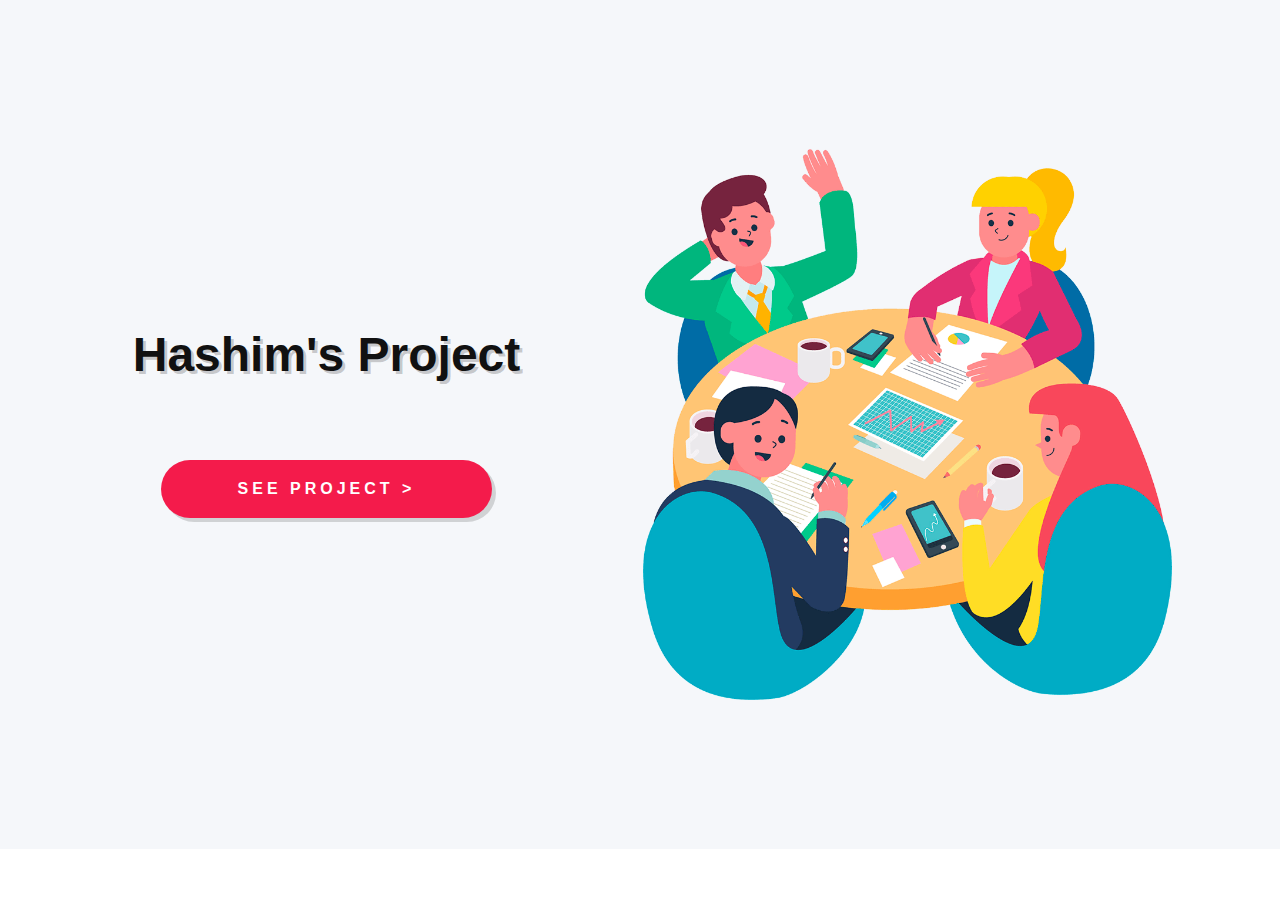
==== client-set/index.html @ 013b5ad4 "New client" ====
<!DOCTYPE html>
<html lang="en">

<head>
    <meta charset="UTF-8">
    <meta name="viewport" content="width=device-width, initial-scale=1.0">
    <link rel="stylesheet" href="style.css">
    <link rel="stylesheet" href="nicepage.css" media="screen">
    <!-- <script class="u-script" type="text/javascript" src="./Page 1_files/jquery-1.9.1.min.js.download" defer=""></script> -->
    <!-- <script class="u-script" type="text/javascript" src="./Page 1_files/nicepage.js.download" defer=""></script> -->
    <meta name="generator" content="Nicepage 4.2.7, nicepage.com">
    <link id="u-theme-google-font" rel="stylesheet" href="css">
    <link id="u-page-google-font" rel="stylesheet" href="css(1)">
    <title>Hashim's Project Release Event 😍</title>
</head>

<body>
    <section id="introPage" class="u-align-center u-clearfix u-palette-5-light-3 u-section-2 loadSection active" id="">
        <div class="u-clearfix u-sheet u-valign-middle u-sheet-1">
            <div class="u-clearfix u-expanded-width u-gutter-0 u-layout-wrap u-layout-wrap-1">
                <div class="u-layout" style="">
                    <div class="u-layout-row" style="">
                        <div class="u-align-center u-container-style u-layout-cell u-left-cell u-shape-rectangle u-size-27-lg u-size-27-xl u-size-60-md u-size-60-sm u-size-60-xs u-size-xs-60 u-layout-cell-1"
                            src="">
                            <div class="u-container-layout u-valign-middle u-container-layout-1">
                                <h2 class="u-custom-font u-font-open-sans u-text u-text-default u-text-1">Hashim's Project
                                </h2>
                                <div class="u-countdown u-countdown-1" data-target-date="Thu, 30 Dec 2021 07:47:58 GMT"
                                    data-type="to-date" data-for="per-visitor" data-time-left="50h" data-timer-id="c5f7"
                                    data-target-number="100" data-direction="down"
                                    data-start-time="Wed, 22 Dec 2021 19:17:49 GMT" data-frequency="10s"
                                    data-show-message="false">
                                    <div class="u-countdown-wrapper u-spacing-20">
                                        
                                        <div
                                            class="u-countdown-item u-countdown-numbers u-hidden u-spacing-10 u-countdown-item-6">
                                            <div
                                                class="u-countdown-counter u-custom-font u-font-oswald u-countdown-counter-6">
                                                <span class="u-countdown-number u-text-palette-2-base">0</span><span
                                                    class="u-countdown-number u-text-palette-2-base">0</span><span
                                                    class="u-countdown-number u-text-palette-2-base">1</span><span
                                                    class="u-countdown-number u-text-palette-2-base">0</span><span
                                                    class="u-countdown-number u-text-palette-2-base">0</span>
                                            </div>
                                            <div class="u-countdown-label u-text-grey-70 u-countdown-label-6">Items
                                            </div>
                                        </div>
                                    </div>
                                </div>
                                <a id="interactDocument"
                                    class="u-active-black u-border-none u-btn u-btn-round u-button-style u-hover-black u-palette-2-base u-radius-41 u-text-active-white u-text-body-alt-color u-text-hover-white u-btn-1">See Project ></a>
                            </div>
                        </div>
                        <div
                            class="u-align-center-md u-align-center-sm u-align-center-xs u-align-left-lg u-align-left-xl u-container-style u-layout-cell u-right-cell u-shape-rectangle u-size-33-lg u-size-33-xl u-size-60-md u-size-60-sm u-size-60-xs u-size-xs-60 u-layout-cell-2">
                            <div class="u-container-layout u-valign-middle-lg u-valign-middle-xl u-container-layout-2"
                                src="">
                                <img class="u-expanded-width-md u-expanded-width-sm u-expanded-width-xs u-image u-image-contain u-image-1"
                                    src="ghghghgh-min.png" data-image-width="900"
                                    data-image-height="939">
                            </div>
                        </div>
                    </div>
                </div>
            </div>
        </div>
    </section>
    <section id="eventPending" class="u-align-center u-clearfix u-palette-5-light-3 u-section-2 loadSection">
        <div class="u-clearfix u-sheet u-valign-middle u-sheet-1">
            <div class="u-clearfix u-expanded-width u-gutter-0 u-layout-wrap u-layout-wrap-1">
                <div class="u-layout" style="">
                    <div class="u-layout-row" style="">
                        <div class="u-align-center u-container-style u-layout-cell u-left-cell u-shape-rectangle u-size-27-lg u-size-27-xl u-size-60-md u-size-60-sm u-size-60-xs u-size-xs-60 u-layout-cell-1"
                            src="">
                            <div class="u-container-layout u-valign-middle u-container-layout-1">
                                <h2 class="u-custom-font u-font-open-sans u-text u-text-default u-text-1">Hashim's Project Release Event 😍
                                </h2>
                                <div class="u-countdown u-countdown-1" data-target-date="Thu, 30 Dec 2021 07:47:58 GMT"
                                    data-type="to-date" data-for="per-visitor" data-time-left="50h" data-timer-id="c5f7"
                                    data-target-number="100" data-direction="down"
                                    data-start-time="Wed, 22 Dec 2021 19:17:49 GMT" data-frequency="10s"
                                    data-show-message="false">
                                    <div class="u-countdown-wrapper u-spacing-20">
                                        <div
                                            class="u-countdown-item u-countdown-years u-hidden u-spacing-10 u-countdown-item-1">
                                            <div
                                                class="u-countdown-counter u-custom-font u-font-oswald u-countdown-counter-1">
                                                <span class="u-countdown-number u-text-palette-2-base">0</span><span
                                                    class="u-countdown-number u-hidden u-text-palette-2-base">0</span>
                                            </div>
                                            <div class="u-countdown-label u-text-grey-70 u-countdown-label-1">Years
                                            </div>
                                        </div>
                                        <div
                                            class="u-countdown-separator u-custom-font u-font-oswald u-hidden u-text-palette-2-base u-countdown-separator-1">
                                            -</div>
                                        <div class="u-countdown-days u-countdown-item u-spacing-10 u-countdown-item-2">
                                            <div
                                                class="u-countdown-counter u-custom-font u-font-oswald u-countdown-counter-2">
                                                <span id="days" class="u-countdown-number u-text-palette-2-base">--</span>
                                            </div>
                                            <div class="u-countdown-label u-text-grey-70 u-countdown-label-2">Days</div>
                                        </div>
                                        <div
                                            class="u-countdown-separator u-custom-font u-font-oswald u-text-palette-2-base u-countdown-separator-2">
                                            -</div>
                                        <div class="u-countdown-hours u-countdown-item u-spacing-10 u-countdown-item-3">
                                            <div
                                                class="u-countdown-counter u-custom-font u-font-oswald u-countdown-counter-3">
                                                <span id="hours" class="u-countdown-number u-text-palette-2-base">--</span>
                                            </div>
                                            <div class="u-countdown-label u-text-grey-70 u-countdown-label-3">Hours
                                            </div>
                                        </div>
                                        <div
                                            class="u-countdown-separator u-custom-font u-font-oswald u-text-palette-2-base u-countdown-separator-3">
                                            -</div>
                                        <div
                                            class="u-countdown-item u-countdown-minutes u-spacing-10 u-countdown-item-4">
                                            <div
                                                class="u-countdown-counter u-custom-font u-font-oswald u-countdown-counter-4">
                                                <span id="minutes" class="u-countdown-number u-text-palette-2-base">--</span>
                                            </div>
                                            <div class="u-countdown-label u-text-grey-70 u-countdown-label-4">Minutes
                                            </div>
                                        </div>
                                        <div
                                            class="u-countdown-separator u-custom-font u-font-oswald u-text-palette-2-base u-countdown-separator-4">
                                            -</div>
                                        <div
                                            class="u-countdown-item u-countdown-seconds u-spacing-10 u-countdown-item-5">
                                            <div
                                                class="u-countdown-counter u-custom-font u-font-oswald u-countdown-counter-5">
                                                <span id="seconds" class="u-countdown-number u-text-palette-2-base">--</span>
                                            </div>
                                            <div class="u-countdown-label u-text-grey-70 u-countdown-label-5">Seconds
                                            </div>
                                        </div>
                                        <div
                                            class="u-countdown-separator u-custom-font u-font-oswald u-hidden u-text-palette-2-base u-countdown-separator-5">
                                            -</div>
                                        <div
                                            class="u-countdown-item u-countdown-numbers u-hidden u-spacing-10 u-countdown-item-6">
                                            <div
                                                class="u-countdown-counter u-custom-font u-font-oswald u-countdown-counter-6">
                                                <span class="u-countdown-number u-text-palette-2-base">0</span><span
                                                    class="u-countdown-number u-text-palette-2-base">0</span><span
                                                    class="u-countdown-number u-text-palette-2-base">1</span><span
                                                    class="u-countdown-number u-text-palette-2-base">0</span><span
                                                    class="u-countdown-number u-text-palette-2-base">0</span>
                                            </div>
                                            <div class="u-countdown-label u-text-grey-70 u-countdown-label-6">Items
                                            </div>
                                        </div>
                                    </div>
                                    <div class="u-countdown-message">
                                        <p id="quickMessage">The project will automatically be live and public, this page will automatically take you to the project when time reaches.</p>
                                    </div>
                                </div>
                                <a
                                    class="u-active-black u-border-none u-btn u-btn-round u-button-style u-hover-black u-palette-2-base u-radius-41 u-text-active-white u-text-body-alt-color u-text-hover-white u-btn-1">Comming Soon...</a>
                            </div>
                        </div>
                        <div
                            class="u-align-center-md u-align-center-sm u-align-center-xs u-align-left-lg u-align-left-xl u-container-style u-layout-cell u-right-cell u-shape-rectangle u-size-33-lg u-size-33-xl u-size-60-md u-size-60-sm u-size-60-xs u-size-xs-60 u-layout-cell-2">
                            <div class="u-container-layout u-valign-middle-lg u-valign-middle-xl u-container-layout-2"
                                src="">
                                <img class="u-expanded-width-md u-expanded-width-sm u-expanded-width-xs u-image u-image-contain u-image-1"
                                    src="ghghghgh-min.png" data-image-width="900"
                                    data-image-height="939">
                            </div>
                        </div>
                    </div>
                </div>
            </div>
        </div>
    </section>
    <section id="eventAboutToStart" class="loadSection prepareProject">
        <video id="myVideo" preload="auto">
            <source src="ogg.mp4" type="video/mp4">
            Your browser does not support the video tag.
          </video>
    </section>

    <!-- Scripting... -->
    <script src="index.js"></script>
</body>

</html>
---- client-set/style.css ----
/* Private css */
.loadSection{
    transition: 0.6s;
    opacity: 0;
    visibility:hidden;
    position:absolute;
    top:0;
    left:0;
    width:100vw;
    height:auto;
}
.loadSection.active{
    opacity:1;
    visibility:visible;
}

/* Project prepration */
.prepareProject{
    position:fixed;
    top:0;
    left:0;
    width:100vw;
    height:100vh;
}
.prepareProject video{
    width:100vw;
    height:100vh;
    object-fit:contain;
}


/* Private css ends here */


.u-section-2 {
    background-image: none;
}

.u-section-2 .u-sheet-1 {
    min-height: 849px;
}

.u-section-2 .u-layout-wrap-1 {
    pointer-events: auto;
    /* margin-top: 60px;
    margin-bottom: 60px; */
}

.u-section-2 .u-layout-cell-1 {
    min-height: 747px;
    pointer-events: auto;
}

.u-section-2 .u-container-layout-1 {
    padding: 30px 26px;
}

.u-section-2 .u-text-1 {
    line-height: 1;
    font-weight: 700;
    text-shadow: 3px 3px 0px rgba(0, 0, 0, 0.2);
    box-shadow: 3px 3px 0 0 rgba(0, 0, 0, 0);
    font-size: 3rem;
    font-family: "Open Sans", sans-serif;
    margin: 0 auto;
}

.u-section-2 .u-countdown-1 {
    margin: 43px auto 0;
}

.u-section-2 .u-countdown-item-1 {
    padding: 14px 0;
}

.u-section-2 .u-countdown-counter-1 {
    font-size: 3.75rem;
    letter-spacing: 2px;
    line-height: 1;
    font-weight: 700;
    text-shadow: 3px 3px 0px rgba(0, 0, 0, 0.15);
}

.u-section-2 .u-countdown-label-1 {
    font-size: 1rem;
    text-transform: uppercase;
}

.u-section-2 .u-countdown-separator-1 {
    font-size: 3.75rem;
    letter-spacing: 2px;
    line-height: 1;
    font-weight: 700;
    text-shadow: 3px 3px 0px rgba(0, 0, 0, 0.15);
}

.u-section-2 .u-countdown-item-2 {
    padding: 14px 0;
}

.u-section-2 .u-countdown-counter-2 {
    font-size: 3.75rem;
    letter-spacing: 2px;
    line-height: 1;
    font-weight: 700;
    text-shadow: 3px 3px 0px rgba(0, 0, 0, 0.15);
}

.u-section-2 .u-countdown-label-2 {
    font-size: 1rem;
    text-transform: uppercase;
}

.u-section-2 .u-countdown-separator-2 {
    font-size: 3.75rem;
    letter-spacing: 2px;
    line-height: 1;
    font-weight: 700;
    text-shadow: 3px 3px 0px rgba(0, 0, 0, 0.15);
}

.u-section-2 .u-countdown-item-3 {
    padding: 14px 0;
}

.u-section-2 .u-countdown-counter-3 {
    font-size: 3.75rem;
    letter-spacing: 2px;
    line-height: 1;
    font-weight: 700;
    text-shadow: 3px 3px 0px rgba(0, 0, 0, 0.15);
}

.u-section-2 .u-countdown-label-3 {
    font-size: 1rem;
    text-transform: uppercase;
}

.u-section-2 .u-countdown-separator-3 {
    font-size: 3.75rem;
    letter-spacing: 2px;
    line-height: 1;
    font-weight: 700;
    text-shadow: 3px 3px 0px rgba(0, 0, 0, 0.15);
}

.u-section-2 .u-countdown-item-4 {
    padding: 14px 0;
}

.u-section-2 .u-countdown-counter-4 {
    font-size: 3.75rem;
    letter-spacing: 2px;
    line-height: 1;
    font-weight: 700;
    text-shadow: 3px 3px 0px rgba(0, 0, 0, 0.15);
}

.u-section-2 .u-countdown-label-4 {
    font-size: 1rem;
    text-transform: uppercase;
}

.u-section-2 .u-countdown-separator-4 {
    font-size: 3.75rem;
    letter-spacing: 2px;
    line-height: 1;
    font-weight: 700;
    text-shadow: 3px 3px 0px rgba(0, 0, 0, 0.15);
}

.u-section-2 .u-countdown-item-5 {
    padding: 14px 0;
}

.u-section-2 .u-countdown-counter-5 {
    font-size: 3.75rem;
    letter-spacing: 2px;
    line-height: 1;
    font-weight: 700;
    text-shadow: 3px 3px 0px rgba(0, 0, 0, 0.15);
}

.u-section-2 .u-countdown-label-5 {
    font-size: 1rem;
    text-transform: uppercase;
}

.u-section-2 .u-countdown-separator-5 {
    font-size: 3.75rem;
    letter-spacing: 2px;
    line-height: 1;
    font-weight: 700;
    text-shadow: 3px 3px 0px rgba(0, 0, 0, 0.15);
}

.u-section-2 .u-countdown-item-6 {
    padding: 14px 0;
}

.u-section-2 .u-countdown-counter-6 {
    font-size: 3.75rem;
    letter-spacing: 2px;
    line-height: 1;
    font-weight: 700;
    text-shadow: 3px 3px 0px rgba(0, 0, 0, 0.15);
}

.u-section-2 .u-countdown-label-6 {
    font-size: 1rem;
    text-transform: uppercase;
}

.u-section-2 .u-btn-1 {
    font-weight: 700;
    text-transform: uppercase;
    letter-spacing: 4px;
    background-image: none;
    border-style: none;
    box-shadow: 4px 4px 0px 0 rgba(0, 0, 0, 0.15);
    align-self: center;
    margin: 38px auto 0;
    padding: 20px 77px;
}

.u-section-2 .u-layout-cell-2 {
    min-height: 747px;
    pointer-events: auto;
}

.u-section-2 .u-container-layout-2 {
    padding: 30px 38px;
}

.u-section-2 .u-image-1 {
    width: 529px;
    height: 552px;
    margin: 0 0 0 auto;
}

.u-section-2 .u-text-2 {
    font-family: "Open Sans", sans-serif;
    font-weight: 400;
    width: 174px;
    margin: 42px auto 0;
}

.u-section-2 .u-btn-2 {
    border-style: none none solid;
    padding: 0;
}

@media (max-width: 1199px) {
    .u-section-2 .u-sheet-1 {
        min-height: 718px;
    }

    .u-section-2 .u-layout-cell-1 {
        min-height: 616px;
    }

    .u-section-2 .u-countdown-counter-1 {
        font-size: 3rem;
    }

    .u-section-2 .u-countdown-separator-1 {
        font-size: 3rem;
    }

    .u-section-2 .u-countdown-counter-2 {
        font-size: 3rem;
    }

    .u-section-2 .u-countdown-separator-2 {
        font-size: 3rem;
    }

    .u-section-2 .u-countdown-counter-3 {
        font-size: 3rem;
    }

    .u-section-2 .u-countdown-separator-3 {
        font-size: 3rem;
    }

    .u-section-2 .u-countdown-counter-4 {
        font-size: 3rem;
    }

    .u-section-2 .u-countdown-separator-4 {
        font-size: 3rem;
    }

    .u-section-2 .u-countdown-counter-5 {
        font-size: 3rem;
    }

    .u-section-2 .u-countdown-separator-5 {
        font-size: 3rem;
    }

    .u-section-2 .u-countdown-counter-6 {
        font-size: 3rem;
    }

    .u-section-2 .u-layout-cell-2 {
        min-height: 616px;
    }

    .u-section-2 .u-image-1 {
        width: 441px;
        height: 460px;
        margin-right: 0;
    }

    .u-section-2 .u-text-2 {
        width: 174px;
    }
}

@media (max-width: 991px) {
    .u-section-2 .u-sheet-1 {
        min-height: 202px;
    }

    .u-section-2 .u-layout-cell-1 {
        min-height: 100px;
    }

    .u-section-2 .u-countdown-counter-1 {
        font-size: 3.75rem;
    }

    .u-section-2 .u-countdown-separator-1 {
        font-size: 3.75rem;
    }

    .u-section-2 .u-countdown-counter-2 {
        font-size: 3.75rem;
    }

    .u-section-2 .u-countdown-separator-2 {
        font-size: 3.75rem;
    }

    .u-section-2 .u-countdown-counter-3 {
        font-size: 3.75rem;
    }

    .u-section-2 .u-countdown-separator-3 {
        font-size: 3.75rem;
    }

    .u-section-2 .u-countdown-counter-4 {
        font-size: 3.75rem;
    }

    .u-section-2 .u-countdown-separator-4 {
        font-size: 3.75rem;
    }

    .u-section-2 .u-countdown-counter-5 {
        font-size: 3.75rem;
    }

    .u-section-2 .u-countdown-separator-5 {
        font-size: 3.75rem;
    }

    .u-section-2 .u-countdown-counter-6 {
        font-size: 3.75rem;
    }

    .u-section-2 .u-layout-cell-2 {
        min-height: 640px;
    }

    .u-section-2 .u-container-layout-2 {
        padding-left: 30px;
        padding-right: 30px;
    }

    .u-section-2 .u-image-1 {
        height: 512px;
        margin-right: initial;
        margin-left: initial;
        width: auto;
    }
}

@media (max-width: 767px) {
    .u-section-2 .u-sheet-1 {
        min-height: 302px;
    }

    .u-section-2 .u-container-layout-1 {
        padding-left: 10px;
        padding-right: 10px;
    }

    .u-section-2 .u-layout-cell-2 {
        min-height: 682px;
    }

    .u-section-2 .u-container-layout-2 {
        padding-left: 10px;
        padding-right: 10px;
    }

    .u-section-2 .u-image-1 {
        height: 554px;
        width: auto;
        margin-right: initial;
        margin-left: initial;
    }
}

@media (max-width: 575px) {
    .u-section-2 .u-text-1 {
        font-size: 2.25rem;
    }

    .u-section-2 .u-layout-cell-2 {
        min-height: 100px;
    }

    .u-section-2 .u-image-1 {
        height: 341px;
        width: auto;
        margin-right: initial;
        margin-left: initial;
    }
}
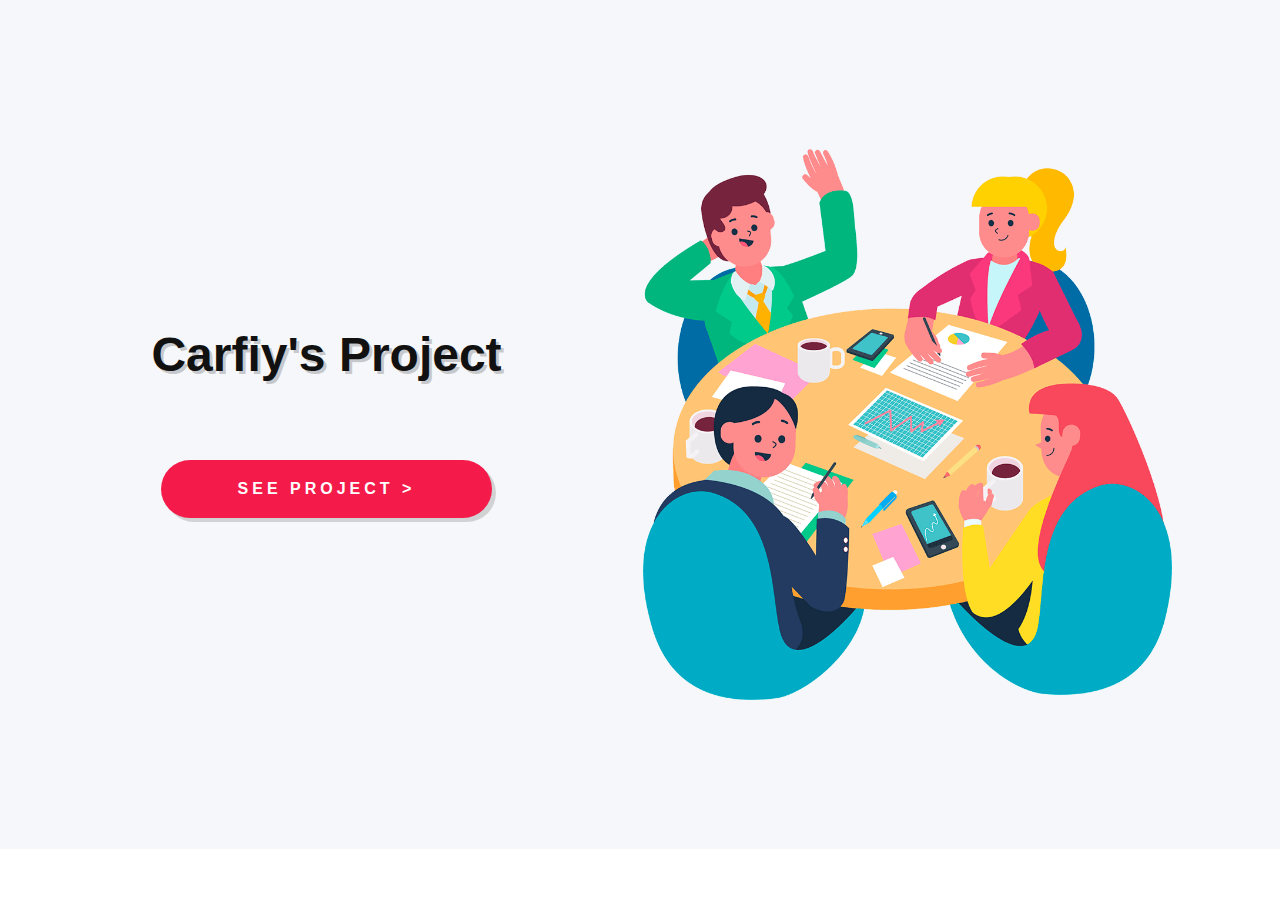
==== commit 2d70ab11: "New updates" ====
--- a/client-set/index.html
+++ b/client-set/index.html
@@ -11,7 +11,7 @@
     <meta name="generator" content="Nicepage 4.2.7, nicepage.com">
     <link id="u-theme-google-font" rel="stylesheet" href="css">
     <link id="u-page-google-font" rel="stylesheet" href="css(1)">
-    <title>Hashim's Project Release Event 😍</title>
+    <title>Carfiy Project Release Event 😍</title>
 </head>
 
 <body>
@@ -23,7 +23,7 @@
                         <div class="u-align-center u-container-style u-layout-cell u-left-cell u-shape-rectangle u-size-27-lg u-size-27-xl u-size-60-md u-size-60-sm u-size-60-xs u-size-xs-60 u-layout-cell-1"
                             src="">
                             <div class="u-container-layout u-valign-middle u-container-layout-1">
-                                <h2 class="u-custom-font u-font-open-sans u-text u-text-default u-text-1">Hashim's Project
+                                <h2 class="u-custom-font u-font-open-sans u-text u-text-default u-text-1">Carfiy's Project
                                 </h2>
                                 <div class="u-countdown u-countdown-1" data-target-date="Thu, 30 Dec 2021 07:47:58 GMT"
                                     data-type="to-date" data-for="per-visitor" data-time-left="50h" data-timer-id="c5f7"
@@ -73,7 +73,7 @@
                         <div class="u-align-center u-container-style u-layout-cell u-left-cell u-shape-rectangle u-size-27-lg u-size-27-xl u-size-60-md u-size-60-sm u-size-60-xs u-size-xs-60 u-layout-cell-1"
                             src="">
                             <div class="u-container-layout u-valign-middle u-container-layout-1">
-                                <h2 class="u-custom-font u-font-open-sans u-text u-text-default u-text-1">Hashim's Project Release Event 😍
+                                <h2 class="u-custom-font u-font-open-sans u-text u-text-default u-text-1">Carfiy's Project Release Event
                                 </h2>
                                 <div class="u-countdown u-countdown-1" data-target-date="Thu, 30 Dec 2021 07:47:58 GMT"
                                     data-type="to-date" data-for="per-visitor" data-time-left="50h" data-timer-id="c5f7"
